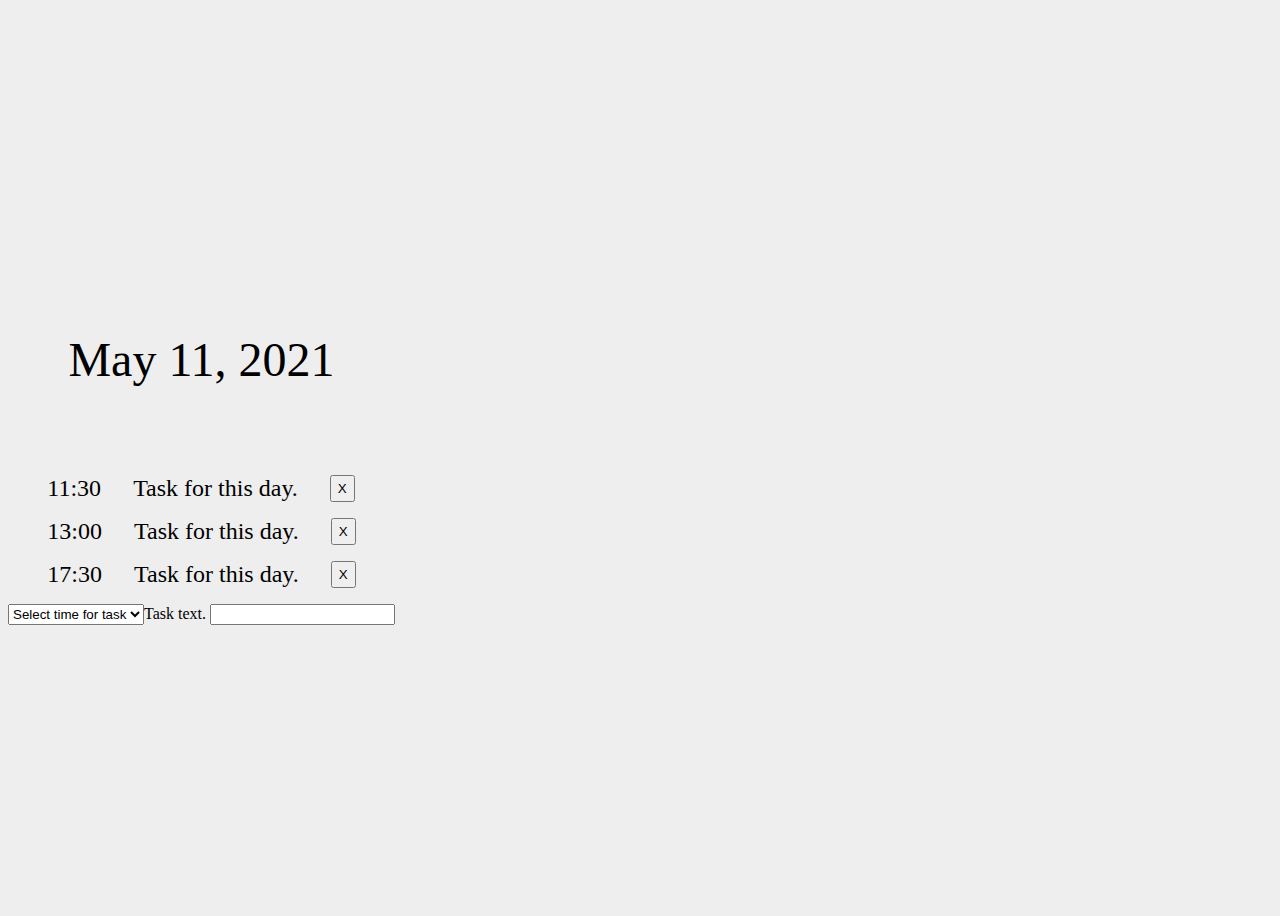
==== src/main/resources/static/day.html @ 66bc20b9 "Creating a page for the day." ====
<!DOCTYPE html>
<html lang="en">
<head>
    <meta charset="UTF-8">
    <title>Task Manager</title>
<!--    <link rel="stylesheet" href="/webjars/bootstrap/css/bootstrap.min.css">-->
    <link href="https://cdn.jsdelivr.net/npm/bootstrap@5.0.1/dist/css/bootstrap.min.css" rel="stylesheet" integrity="sha384-+0n0xVW2eSR5OomGNYDnhzAbDsOXxcvSN1TPprVMTNDbiYZCxYbOOl7+AMvyTG2x" crossorigin="anonymous">
    <link rel="stylesheet" href="css/style.css">
<!--    <script src="/webjars/jquery/jquery.min.js"></script>-->
    <script src="https://code.jquery.com/jquery-3.6.0.min.js"></script>
    <script src="js/day.js"></script>
</head>
<body>
<div class="container">
    <div class="line">
        <p class="date">May 11, 2021</p>
    </div>
    <div class="tasks">
        <div class="task">
            <div class="time">11:30</div>
            <div class="text-task">Task for this day.</div>
            <button type="button" class="btn btn-outline-danger delete-button">X</button>
        </div>
        <div class="task">
            <div class="time">13:00</div>
            <div class="text-task">Task for this day.</div>
            <button type="button" class="btn btn-outline-danger delete-button">X</button>
        </div>
        <div class="task">
            <div class="time">17:30</div>
            <div class="text-task">Task for this day.</div>
            <button type="button" class="btn btn-outline-danger delete-button">X</button>
        </div>
    </div>
    <div class="add-task">
        <select class="form-select" aria-label="Time select">
            <option selected>Select time for task</option>
            <option value="00:00">00:00</option>
            <option value="00:30">00:30</option>
            <option value="01:00">01:00</option>
            <option value="01:30">01:30</option>
            <option value="02:00">02:00</option>
            <option value="02:30">02:30</option>
            <option value="03:00">03:00</option>
            <option value="03:30">03:30</option>
            <option value="04:00">04:00</option>
            <option value="04:30">04:30</option>
            <option value="05:00">05:00</option>
            <option value="05:30">05:30</option>
            <option value="06:00">06:00</option>
            <option value="06:30">06:30</option>
            <option value="07:00">07:00</option>
            <option value="07:30">07:30</option>
            <option value="08:00">08:00</option>
            <option value="08:30">08:30</option>
            <option value="09:00">09:00</option>
            <option value="09:30">09:30</option>
            <option value="10:00">10:00</option>
            <option value="10:30">10:30</option>
            <option value="11:00">11:00</option>
            <option value="11:30">11:30</option>
            <option value="12:00">12:00</option>
            <option value="12:30">12:30</option>
            <option value="13:00">13:00</option>
            <option value="13:30">13:30</option>
            <option value="14:00">14:00</option>
            <option value="14:30">14:30</option>
            <option value="15:00">15:00</option>
            <option value="15:30">15:30</option>
            <option value="16:00">16:00</option>
            <option value="16:30">16:30</option>
            <option value="17:00">17:00</option>
            <option value="17:30">17:30</option>
            <option value="18:00">18:00</option>
            <option value="18:30">18:30</option>
            <option value="19:00">19:00</option>
            <option value="19:30">19:30</option>
            <option value="20:00">20:00</option>
            <option value="20:30">20:30</option>
            <option value="21:00">21:00</option>
            <option value="21:30">21:30</option>
            <option value="22:00">22:00</option>
            <option value="22:30">22:30</option>
            <option value="23:00">23:00</option>
            <option value="23:30">23:30</option>
        </select>

        <div class="mb-3">
            <label for="text" class="form-label">Task text.</label>
            <input type="email" class="form-control" id="text">
        </div>
    </div>





























</div>
</body>
</html>
---- src/main/resources/static/css/style.css ----
body {
    font-family: "Comic Sans MS";
    display: flex;
    background-color: #eeeeee;
    min-height: 100vh;
}

.container {
    display: flex;
    flex-direction: column;
    justify-content: center;
    align-items: center;
}

.line {
    display: flex;
    flex-direction: row;
    justify-content: center;
    align-items: center;
}

.date {
    font-size: 3rem;
}

.calendar {
    font-size: 1.5rem;
    text-align: center;
    background-color: #e0e0e0;
    border-radius: 2rem;
}

.calendar th {
    border-bottom: 0.3rem solid #717171;
    padding: 1rem 0;
    width: 6rem;
}

.calendar td {
    position: relative;
    padding: 0.7rem 0;
    transition: all 0.1s ease-in;
}

td:hover {
    background-color: #c1c1c1;
    box-shadow: 0 0 3px #929292;
    border-radius: 0.8rem;
}

td:active {
    box-shadow: inset 0 0 10px #929292;
}

.calendar a {
    text-decoration: none;
    color: inherit;
}

.today {
    /*border: 0.3rem solid #797979;*/
    background-color: #cecece;
    border-radius: 0.8rem;
}

.count {
    font-size: 1rem;
    color: #656565;

    position: absolute;
    top: 3px;
    right: 3px;

    border: 2px solid #afafaf;
    border-radius: 0.8rem;

    width: 30%;
}

.month-switch {
    position: relative;
    margin: 0 2rem;
    padding: 0 1rem;

    font-size: 10rem;

    transition: all 0.1s ease-in;
    height: 20rem;
}

.month-switch a {
    text-decoration: none;
    color: #525252;
    line-height: 19rem;
}

.month-switch:hover {
    background-color: #e0e0e0;
    box-shadow: 0 0 5px #929292;
    border-radius: 0.8rem;
}

.month-switch:active {
    background-color: #e0e0e0;
    box-shadow: inset 0 0 10px #929292;
    border-radius: 0.8rem;
}

.weekend {
    color: #d51e1e;
}

.another-month {
    color: #a5a5a5;
}

.weekend.another-month {
    color: #d59696;
}




.tasks {
    display: flex;
    flex-direction: column;
    justify-content: center;
    align-items: start;

    margin-top: 2rem;

    font-size: 1.5rem;
}

.task {
    display: flex;
    flex-direction: row;
    justify-content: start;

    margin: 0.5rem 0;
}

.time {
    margin: 0 1rem;
}

.text-task {
    margin: 0 1rem;
}

.delete-button {
    margin: 0 1rem;
}

.add-task {
    display: flex;
    flex-direction: row;
    justify-content: start;

    margin: 0.5rem 0;
}
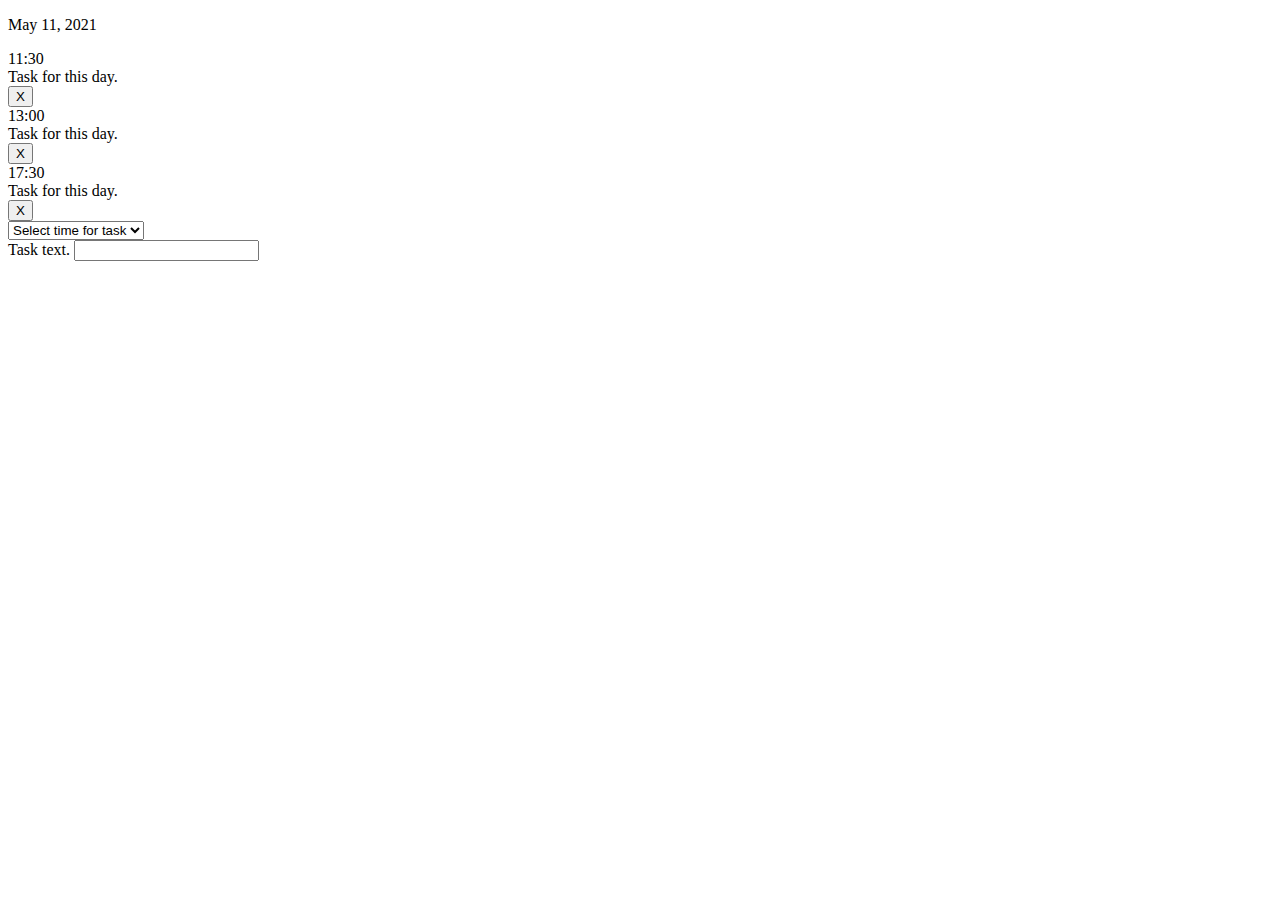
==== commit b12950f1: "Refactor and delete comments in index.html, index.js, day.html." ====
--- a/src/main/resources/static/day.html
+++ b/src/main/resources/static/day.html
@@ -3,12 +3,10 @@
 <head>
     <meta charset="UTF-8">
     <title>Task Manager</title>
-<!--    <link rel="stylesheet" href="/webjars/bootstrap/css/bootstrap.min.css">-->
-    <link href="https://cdn.jsdelivr.net/npm/bootstrap@5.0.1/dist/css/bootstrap.min.css" rel="stylesheet" integrity="sha384-+0n0xVW2eSR5OomGNYDnhzAbDsOXxcvSN1TPprVMTNDbiYZCxYbOOl7+AMvyTG2x" crossorigin="anonymous">
-    <link rel="stylesheet" href="css/style.css">
-<!--    <script src="/webjars/jquery/jquery.min.js"></script>-->
-    <script src="https://code.jquery.com/jquery-3.6.0.min.js"></script>
-    <script src="js/day.js"></script>
+    <link rel="stylesheet" href="/webjars/bootstrap/css/bootstrap.min.css">
+    <link rel="stylesheet" href="/css/style.css">
+    <script src="/webjars/jquery/jquery.min.js"></script>
+    <script src="/js/day.js"></script>
 </head>
 <body>
 <div class="container">
@@ -90,35 +88,6 @@
             <input type="email" class="form-control" id="text">
         </div>
     </div>
-
-
-
-
-
-
-
-
-
-
-
-
-
-
-
-
-
-
-
-
-
-
-
-
-
-
-
-
-
 </div>
 </body>
 </html>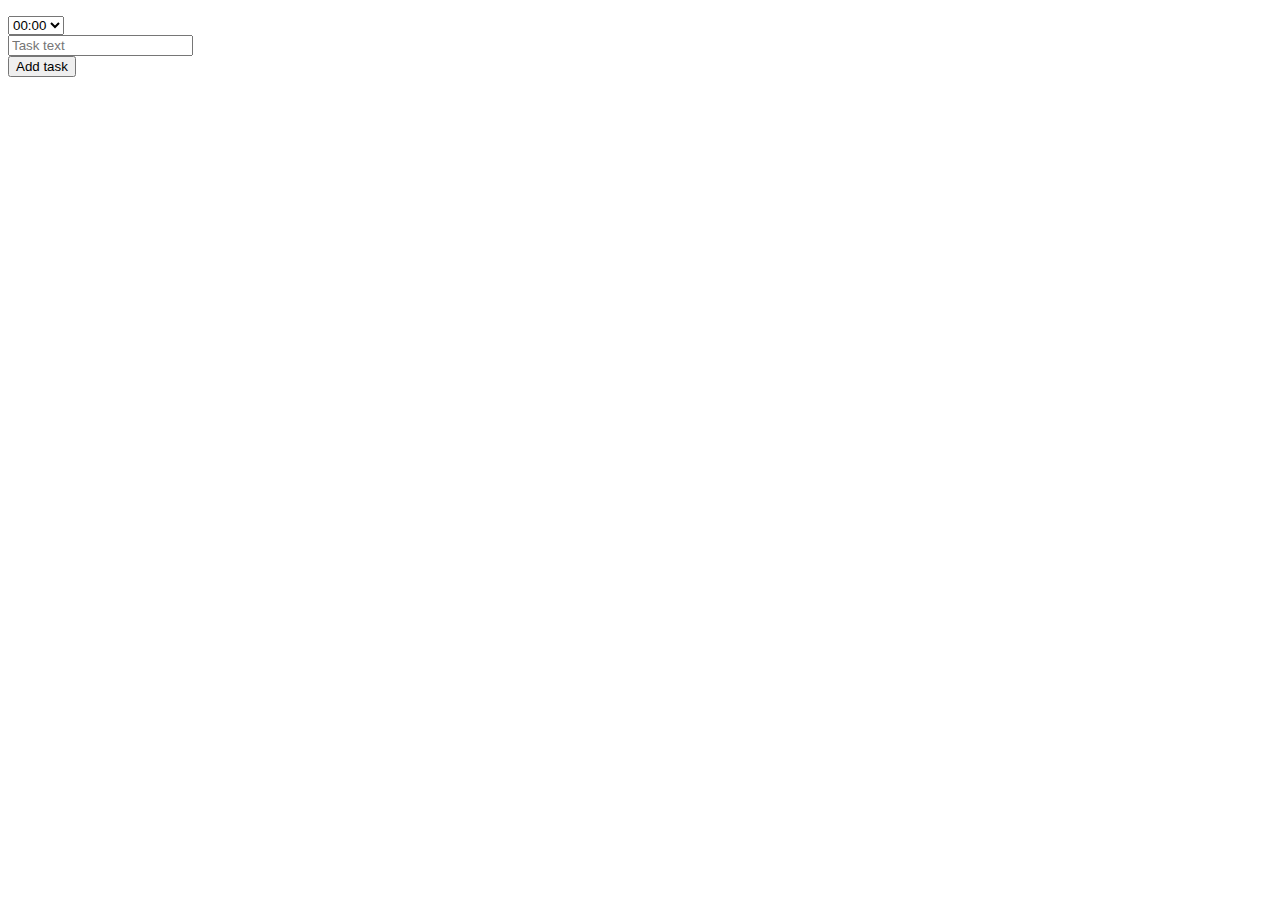
==== commit 5b2fce01: "Editing a page for the day." ====
--- a/src/main/resources/static/day.html
+++ b/src/main/resources/static/day.html
@@ -11,28 +11,13 @@
 <body>
 <div class="container">
     <div class="line">
-        <p class="date">May 11, 2021</p>
+        <p class="date"></p>
     </div>
     <div class="tasks">
-        <div class="task">
-            <div class="time">11:30</div>
-            <div class="text-task">Task for this day.</div>
-            <button type="button" class="btn btn-outline-danger delete-button">X</button>
-        </div>
-        <div class="task">
-            <div class="time">13:00</div>
-            <div class="text-task">Task for this day.</div>
-            <button type="button" class="btn btn-outline-danger delete-button">X</button>
-        </div>
-        <div class="task">
-            <div class="time">17:30</div>
-            <div class="text-task">Task for this day.</div>
-            <button type="button" class="btn btn-outline-danger delete-button">X</button>
-        </div>
+        <!--CONTENT-->
     </div>
     <div class="add-task">
-        <select class="form-select" aria-label="Time select">
-            <option selected>Select time for task</option>
+        <select class="form-select time-select" aria-label="Time select">
             <option value="00:00">00:00</option>
             <option value="00:30">00:30</option>
             <option value="01:00">01:00</option>
@@ -83,10 +68,11 @@
             <option value="23:30">23:30</option>
         </select>
 
-        <div class="mb-3">
-            <label for="text" class="form-label">Task text.</label>
-            <input type="email" class="form-control" id="text">
+        <div class="input-text-task">
+            <input type="email" class="form-control" id="text" placeholder="Task text" required>
         </div>
+
+        <button type="button" class="btn btn-primary add-button">Add task</button>
     </div>
 </div>
 </body>
